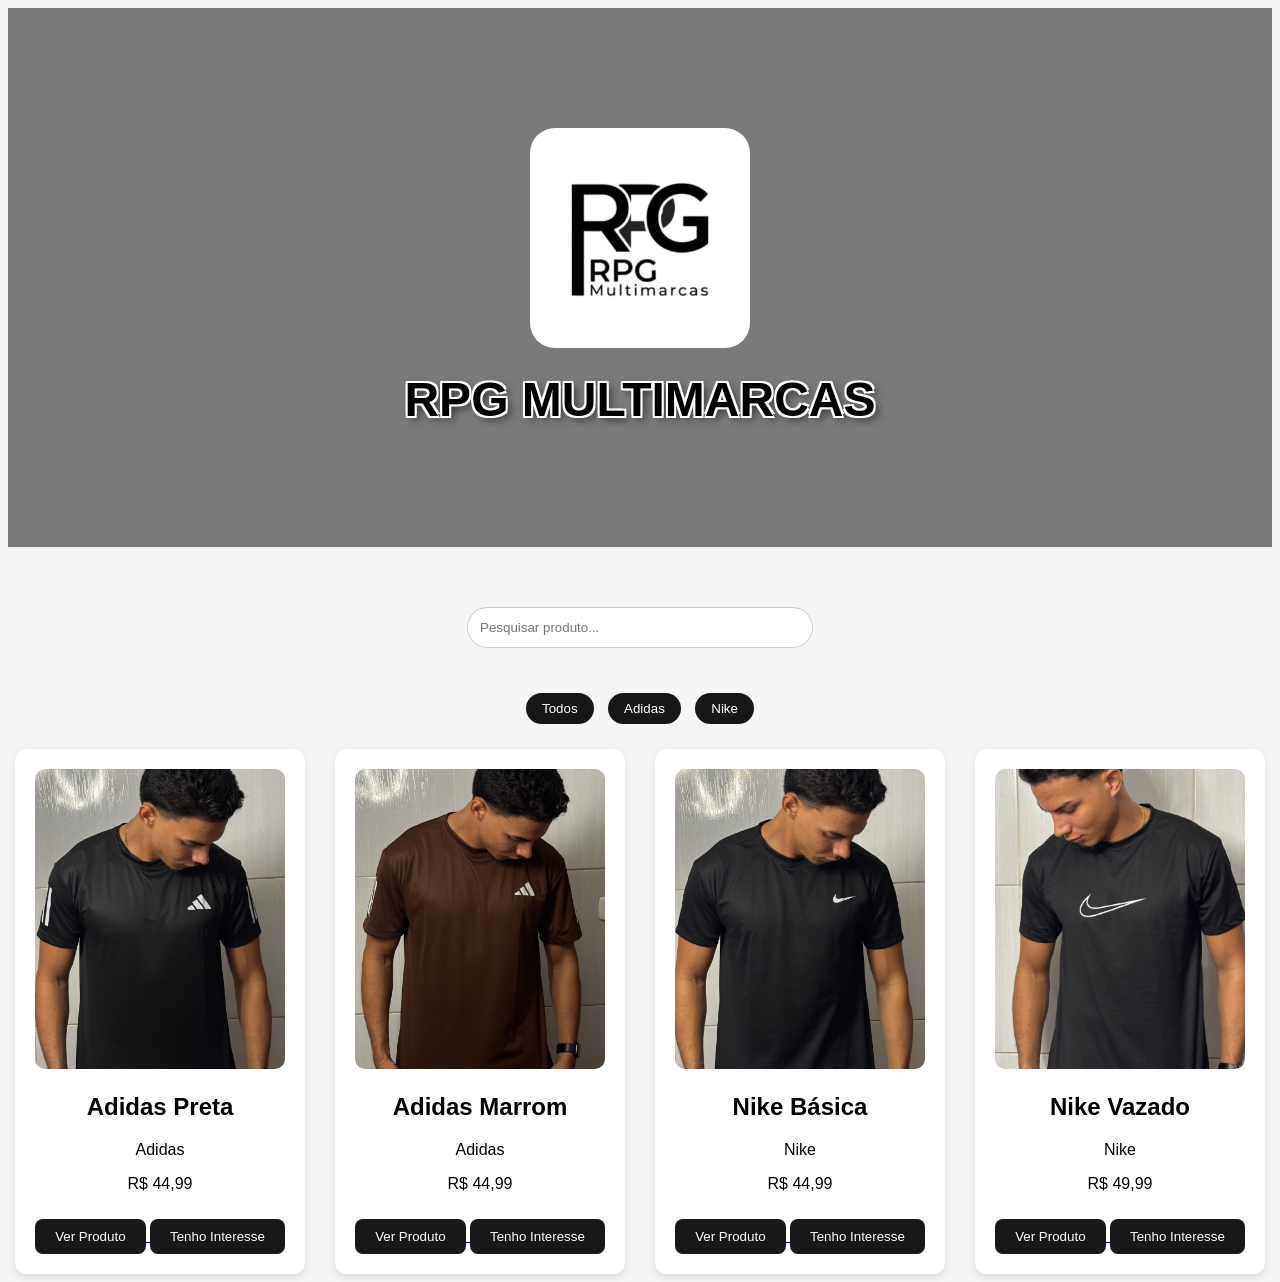
==== index.html @ 5174c4c8 "primeira versão do catálogo" ====
<!doctype html>
<html lang="pt-BR">
  <head>
    <meta charset="UTF-8" />
    <meta name="viewport" content="width=device-width, initial-scale=1.0" />

    <title>Catálogo RPG</title>

    <link rel="stylesheet" href="style.css" />
  </head>

  <body>
    <div class="banner">
      <img src="img/logo.jpg" alt="Logo RPG Multimarcas" />

      <h1>RPG Multimarcas</h1>
    </div>

    <input type="text" id="pesquisa" placeholder="Pesquisar produto..." />

    <div class="filtros"></div>

    <div class="produtos"></div>

    <button id="carregarMais">Carregar Mais</button>

    <script src="script.js"></script>
  </body>
</html>
---- style.css ----
body {
  background-color: #f5f5f5;
  font-family: Arial, sans-serif;
  text-align: center;
}

h1 {
  color: black;
  margin-top: 40px;
  margin-bottom: 30px;
}

.produto {
  background-color: white;

  width: 250px;

  padding: 20px;

  border-radius: 12px;

  box-shadow: 0 4px 10px rgba(0, 0, 0, 0.1);

  transition: 0.3s;
}

.produto:hover {
  transform: scale(1.03);
}

.produto img {
  width: 100%;
  height: 300px;
  object-fit: cover;
  border-radius: 10px;
}

.produtos {
  display: flex;

  justify-content: center;

  gap: 30px;

  flex-wrap: wrap;
}

button {
  background-color: black;

  color: white;

  border: none;

  padding: 10px 20px;

  border-radius: 8px;

  cursor: pointer;

  opacity: 0.9;

  margin-top: 10px;
}

#pesquisa {
  width: 320px;

  max-width: 90%;

  padding: 12px;

  margin: 20px;

  border-radius: 30px;

  border: 1px solid #ccc;
}

.produto-detalhe {
  max-width: 600px;

  margin: 40px auto;

  padding: 20px;

  text-align: center;

  border-radius: 12px;

  box-shadow: 0 0 10px rgba(0, 0, 0, 0.1);
}

.produto-detalhe img {
  width: 100%;

  max-width: 400px;

  border-radius: 12px;
}

.filtros {
  margin: 20px 0;
}

.filtros button {
  margin: 5px;

  padding: 8px 16px;

  border-radius: 20px;
}

.filtro-ativo {
  background-color: #444;

  transform: scale(1.05);
}

.banner {
  background-image:
    linear-gradient(rgba(0, 0, 0, 0.5), rgba(0, 0, 0, 0.5)),
    url("img/banner-site.png");

  background-size: cover;

  background-position: center;

  background-repeat: no-repeat;

  color: white;

  padding: 120px 20px;

  margin-bottom: 40px;
}

.banner h1 {
  margin: 0;

  font-size: 48px;

  font-family:
    Impact,
    Haettenschweiler,
    Arial Black,
    sans-serif;

  font-weight: 900;

  text-transform: uppercase;

  text-shadow:
    -2px -2px 0 #fff,
    2px -2px 0 #fff,
    -2px 2px 0 #fff,
    2px 2px 0 #fff,
    4px 4px 8px rgba(0, 0, 0, 0.6);
}

.banner img {
  width: 220px;

  border-radius: 25px;

  max-width: 80%;

  margin-bottom: 20px;
}

.banner p {
  margin-top: 15px;

  font-size: 18px;
}

@media (max-width: 768px) {
  .banner h1 {
    font-size: 32px;
  }

  .banner p {
    font-size: 16px;
  }

  .banner img {
    width: 140px;
  }
}

.slogan {
  display: block;

  margin-top: 15px;

  font-size: 15px;

  opacity: 0.8;
}
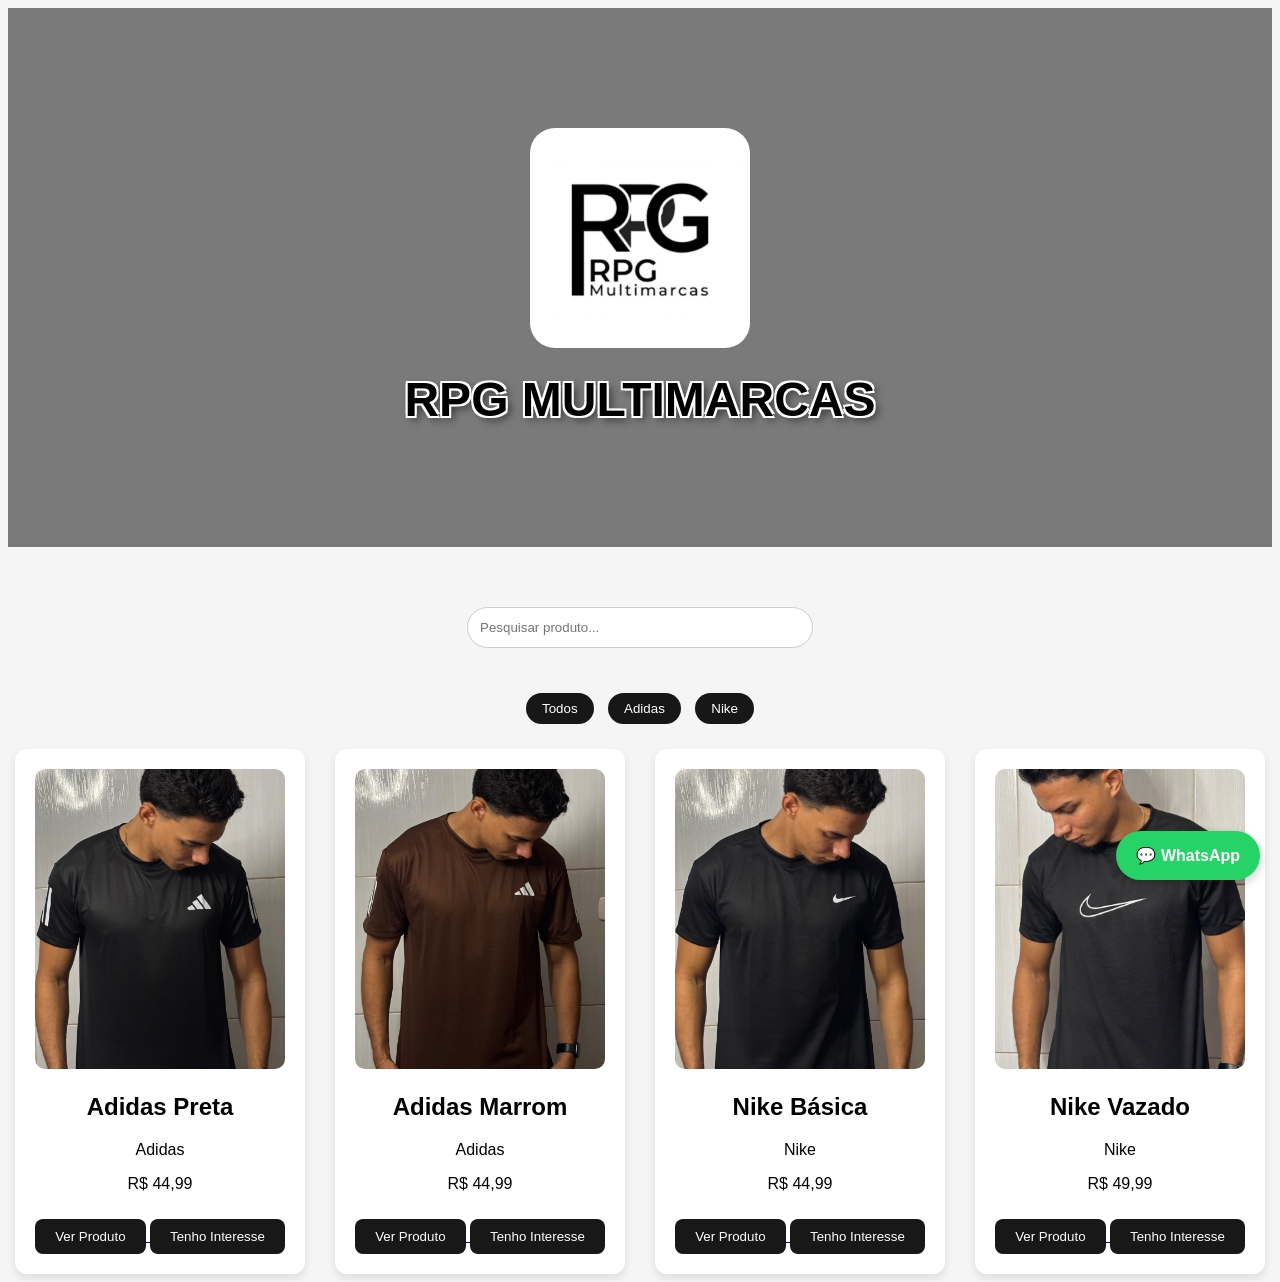
==== commit 4edf4a5b: "Adiciona SEO, favicon, botão WhatsApp e seção de produtos relacionados" ====
--- a/index.html
+++ b/index.html
@@ -5,6 +5,35 @@
     <meta name="viewport" content="width=device-width, initial-scale=1.0" />
 
     <title>Catálogo RPG</title>
+
+    <meta name="author" content="Pedro Lima" />
+    <meta name="robots" content="index, follow" />
+
+    <meta
+      name="description"
+      content="Catálogo online da RPG Multimarcas. Moda masculina com produtos das melhores marcas."
+    />
+
+    <meta property="og:title" content="RPG Multimarcas" />
+
+    <meta
+      property="og:description"
+      content="Confira nosso catálogo online e encontre as melhores peças de moda masculina."
+    />
+
+    <meta
+      property="og:image"
+      content="https://pedrollima2002.github.io/catalogo-rpg/img/banner-site.png"
+    />
+
+    <meta
+      property="og:url"
+      content="https://pedrollima2002.github.io/catalogo-rpg/"
+    />
+
+    <meta property="og:type" content="website" />
+
+    <link rel="icon" href="img/favicon.jpg" type="image/png" />
 
     <link rel="stylesheet" href="style.css" />
   </head>
@@ -24,6 +53,14 @@
 
     <button id="carregarMais">Carregar Mais</button>
 
+    <a
+      href="https://wa.me/5581981225524?text=Olá!%20Vim%20pelo%20catálogo%20da%20RPG%20Multimarcas."
+      target="_blank"
+      class="whatsapp-fixo"
+    >
+      💬 WhatsApp
+    </a>
+
     <script src="script.js"></script>
   </body>
 </html>
--- a/style.css
+++ b/style.css
@@ -97,6 +97,12 @@
   max-width: 400px;
 
   border-radius: 12px;
+}
+
+.produto-detalhe p {
+  font-size: 18px;
+
+  margin: 10px 0;
 }
 
 .filtros {
@@ -197,3 +203,87 @@
 
   opacity: 0.8;
 }
+
+.whatsapp-fixo {
+  position: fixed;
+
+  bottom: 20px;
+
+  right: 20px;
+
+  background-color: #25d366;
+
+  color: white;
+
+  padding: 15px 20px;
+
+  border-radius: 50px;
+
+  text-decoration: none;
+
+  font-weight: bold;
+
+  box-shadow: 0 4px 10px rgba(0, 0, 0, 0.2);
+
+  transition: 0.3s;
+
+  z-index: 1000;
+
+  display: flex;
+
+  align-items: center;
+
+  gap: 8px;
+}
+
+.whatsapp-fixo:hover {
+  transform: scale(1.08);
+
+  box-shadow: 0 8px 20px rgba(0, 0, 0, 0.3);
+}
+
+.preco {
+  font-size: 28px;
+
+  font-weight: bold;
+
+  color: #25d366;
+}
+
+.voltar {
+  display: inline-block;
+
+  margin-top: 20px;
+
+  text-decoration: none;
+
+  color: black;
+
+  font-weight: bold;
+}
+
+#relacionados {
+  display: flex;
+
+  justify-content: center;
+
+  flex-wrap: wrap;
+
+  gap: 30px;
+
+  margin-top: 50px;
+}
+
+#relacionados h2 {
+  margin-bottom: 30px;
+}
+
+#titulo-relacionados {
+
+    margin-top: 60px;
+
+    margin-bottom: 30px;
+
+}
+
+
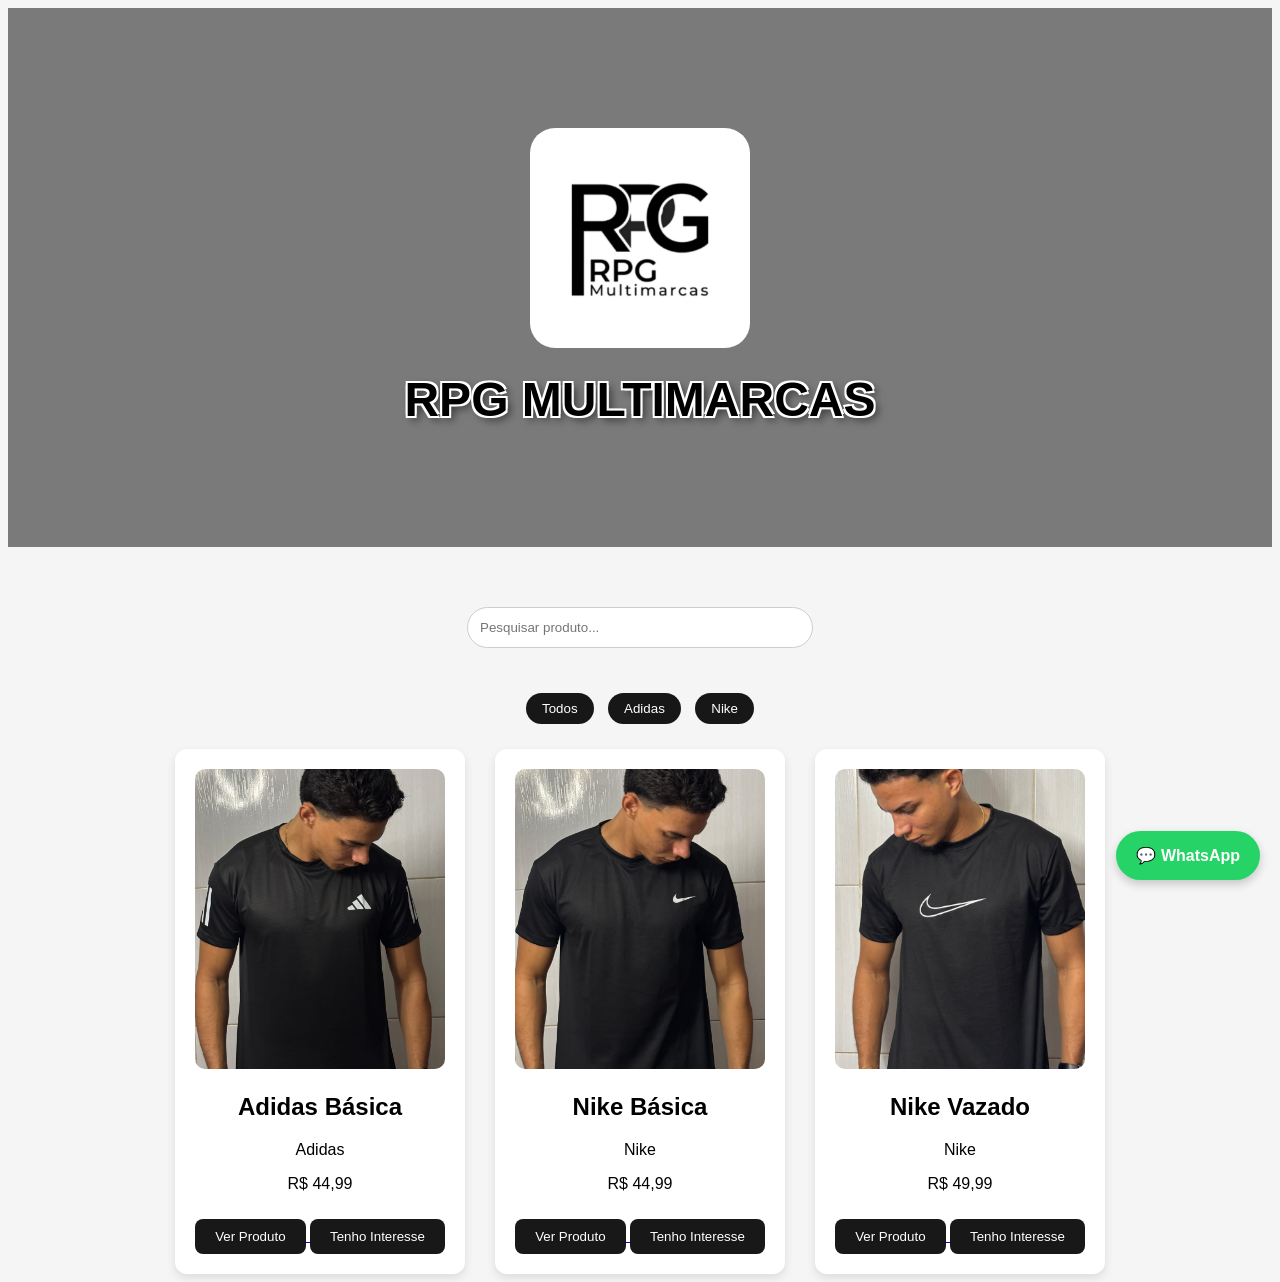
==== commit fee76261: "Organiza estrutura do projeto" ====
--- a/index.html
+++ b/index.html
@@ -35,7 +35,7 @@
 
     <link rel="icon" href="img/favicon.jpg" type="image/png" />
 
-    <link rel="stylesheet" href="style.css" />
+    <link rel="stylesheet" href="css/style.css" />
   </head>
 
   <body>
@@ -61,6 +61,6 @@
       💬 WhatsApp
     </a>
 
-    <script src="script.js"></script>
+    <script src="js/script.js"></script>
   </body>
 </html>
--- a/css/style.css
+++ b/css/style.css
@@ -0,0 +1,433 @@
+body {
+  background-color: #f5f5f5;
+  font-family: Arial, sans-serif;
+  text-align: center;
+}
+
+h1 {
+  color: black;
+  margin-top: 40px;
+  margin-bottom: 30px;
+}
+
+.produto {
+  background-color: white;
+
+  width: 250px;
+
+  padding: 20px;
+
+  border-radius: 12px;
+
+  box-shadow: 0 4px 10px rgba(0, 0, 0, 0.1);
+
+  transition: 0.3s;
+}
+
+.produto:hover {
+  transform: scale(1.03);
+}
+
+.produto img {
+  width: 100%;
+  height: 300px;
+  object-fit: cover;
+  border-radius: 10px;
+}
+
+.produtos {
+  display: flex;
+
+  justify-content: center;
+
+  gap: 30px;
+
+  flex-wrap: wrap;
+}
+
+button {
+  background-color: black;
+
+  color: white;
+
+  border: none;
+
+  padding: 10px 20px;
+
+  border-radius: 8px;
+
+  cursor: pointer;
+
+  opacity: 0.9;
+
+  margin-top: 10px;
+}
+
+#pesquisa {
+  width: 320px;
+
+  max-width: 90%;
+
+  padding: 12px;
+
+  margin: 20px;
+
+  border-radius: 30px;
+
+  border: 1px solid #ccc;
+}
+
+.produto-detalhe {
+  max-width: 600px;
+
+  margin: 40px auto;
+
+  padding: 20px;
+
+  text-align: center;
+
+  border-radius: 12px;
+
+  box-shadow: 0 0 10px rgba(0, 0, 0, 0.1);
+}
+
+.produto-detalhe img {
+  width: 100%;
+
+  max-width: 400px;
+
+  border-radius: 12px;
+}
+
+.produto-detalhe p {
+  font-size: 18px;
+
+  margin: 10px 0;
+}
+
+.filtros {
+  margin: 20px 0;
+}
+
+.filtros button {
+  margin: 5px;
+
+  padding: 8px 16px;
+
+  border-radius: 20px;
+}
+
+.filtro-ativo {
+  background-color: #444;
+
+  transform: scale(1.05);
+}
+
+.banner {
+  background-image:
+    linear-gradient(rgba(0, 0, 0, 0.5), rgba(0, 0, 0, 0.5)),
+      url("../img/banner-site.png");
+
+  background-size: cover;
+
+  background-position: center;
+
+  background-repeat: no-repeat;
+
+  color: white;
+
+  padding: 120px 20px;
+
+  margin-bottom: 40px;
+}
+
+.banner h1 {
+  margin: 0;
+
+  font-size: 48px;
+
+  font-family:
+    Impact,
+    Haettenschweiler,
+    Arial Black,
+    sans-serif;
+
+  font-weight: 900;
+
+  text-transform: uppercase;
+
+  text-shadow:
+    -2px -2px 0 #fff,
+    2px -2px 0 #fff,
+    -2px 2px 0 #fff,
+    2px 2px 0 #fff,
+    4px 4px 8px rgba(0, 0, 0, 0.6);
+}
+
+.banner img {
+  width: 220px;
+
+  border-radius: 25px;
+
+  max-width: 80%;
+
+  margin-bottom: 20px;
+}
+
+.banner p {
+  margin-top: 15px;
+
+  font-size: 18px;
+}
+
+@media (max-width: 768px) {
+  .banner h1 {
+    font-size: 32px;
+  }
+
+  .banner p {
+    font-size: 16px;
+  }
+
+  .banner img {
+    width: 140px;
+  }
+}
+
+.slogan {
+  display: block;
+
+  margin-top: 15px;
+
+  font-size: 15px;
+
+  opacity: 0.8;
+}
+
+.whatsapp-fixo {
+  position: fixed;
+
+  bottom: 20px;
+
+  right: 20px;
+
+  background-color: #25d366;
+
+  color: white;
+
+  padding: 15px 20px;
+
+  border-radius: 50px;
+
+  text-decoration: none;
+
+  font-weight: bold;
+
+  box-shadow: 0 4px 10px rgba(0, 0, 0, 0.2);
+
+  transition: 0.3s;
+
+  z-index: 1000;
+
+  display: flex;
+
+  align-items: center;
+
+  gap: 8px;
+}
+
+.whatsapp-fixo:hover {
+  transform: scale(1.08);
+
+  box-shadow: 0 8px 20px rgba(0, 0, 0, 0.3);
+}
+
+.preco {
+  font-size: 28px;
+
+  font-weight: bold;
+
+  color: #25d366;
+}
+
+.voltar {
+  display: inline-block;
+
+  margin-top: 20px;
+
+  text-decoration: none;
+
+  color: black;
+
+  font-weight: bold;
+}
+
+#relacionados {
+  display: flex;
+
+  justify-content: center;
+
+  flex-wrap: wrap;
+
+  gap: 30px;
+
+  margin-top: 50px;
+}
+
+#relacionados h2 {
+  margin-bottom: 30px;
+}
+
+#titulo-relacionados {
+  margin-top: 60px;
+
+  margin-bottom: 30px;
+}
+
+#miniaturas {
+  display: flex;
+
+  justify-content: center;
+
+  gap: 10px;
+
+  margin: 15px 0;
+}
+
+.miniatura {
+  width: 70px;
+
+  height: 70px;
+
+  object-fit: cover;
+
+  border-radius: 8px;
+
+  cursor: pointer;
+}
+
+.miniatura {
+  width: 70px;
+
+  height: 70px;
+
+  object-fit: cover;
+
+  border-radius: 8px;
+
+  cursor: pointer;
+
+  border: 3px solid transparent;
+}
+
+.miniatura-ativa {
+  border: 3px solid #25d366;
+}
+
+/* ========================= */
+/* PAINEL ADMINISTRATIVO */
+/* ========================= */
+
+.admin-container {
+  max-width: 900px;
+
+  margin: 50px auto;
+
+  background: white;
+
+  padding: 40px;
+
+  border-radius: 16px;
+
+  box-shadow: 0 10px 30px rgba(0, 0, 0, 0.08);
+}
+
+.admin-container h1 {
+  text-align: center;
+
+  margin-bottom: 40px;
+}
+
+.admin-container h2 {
+  margin-top: 35px;
+}
+
+.admin-container label {
+  display: block;
+
+  margin-top: 20px;
+
+  margin-bottom: 8px;
+
+  font-weight: bold;
+}
+
+.admin-container input {
+  width: 100%;
+
+  box-sizing: border-box;
+
+  padding: 12px;
+
+  border: 1px solid #dcdcdc;
+
+  border-radius: 8px;
+
+  font-size: 16px;
+}
+
+.admin-container input:focus {
+  outline: none;
+
+  border-color: #111;
+}
+
+.admin-container hr {
+  margin: 35px 0;
+
+  border: none;
+
+  border-top: 1px solid #ececec;
+}
+
+#adicionarCor {
+  margin-top: 20px;
+}
+
+#salvarProduto {
+  margin-top: 35px;
+
+  width: 100%;
+
+  padding: 15px;
+
+  font-size: 18px;
+}
+
+#listaCores {
+  margin-top: 20px;
+
+  display: flex;
+
+  flex-direction: column;
+
+  gap: 12px;
+}
+
+.cor-item{
+
+    display:flex;
+
+    justify-content:space-between;
+
+    align-items:center;
+
+    padding:15px;
+
+    border-radius:10px;
+
+    background:#f7f7f7;
+
+    border:1px solid #e3e3e3;
+
+}
